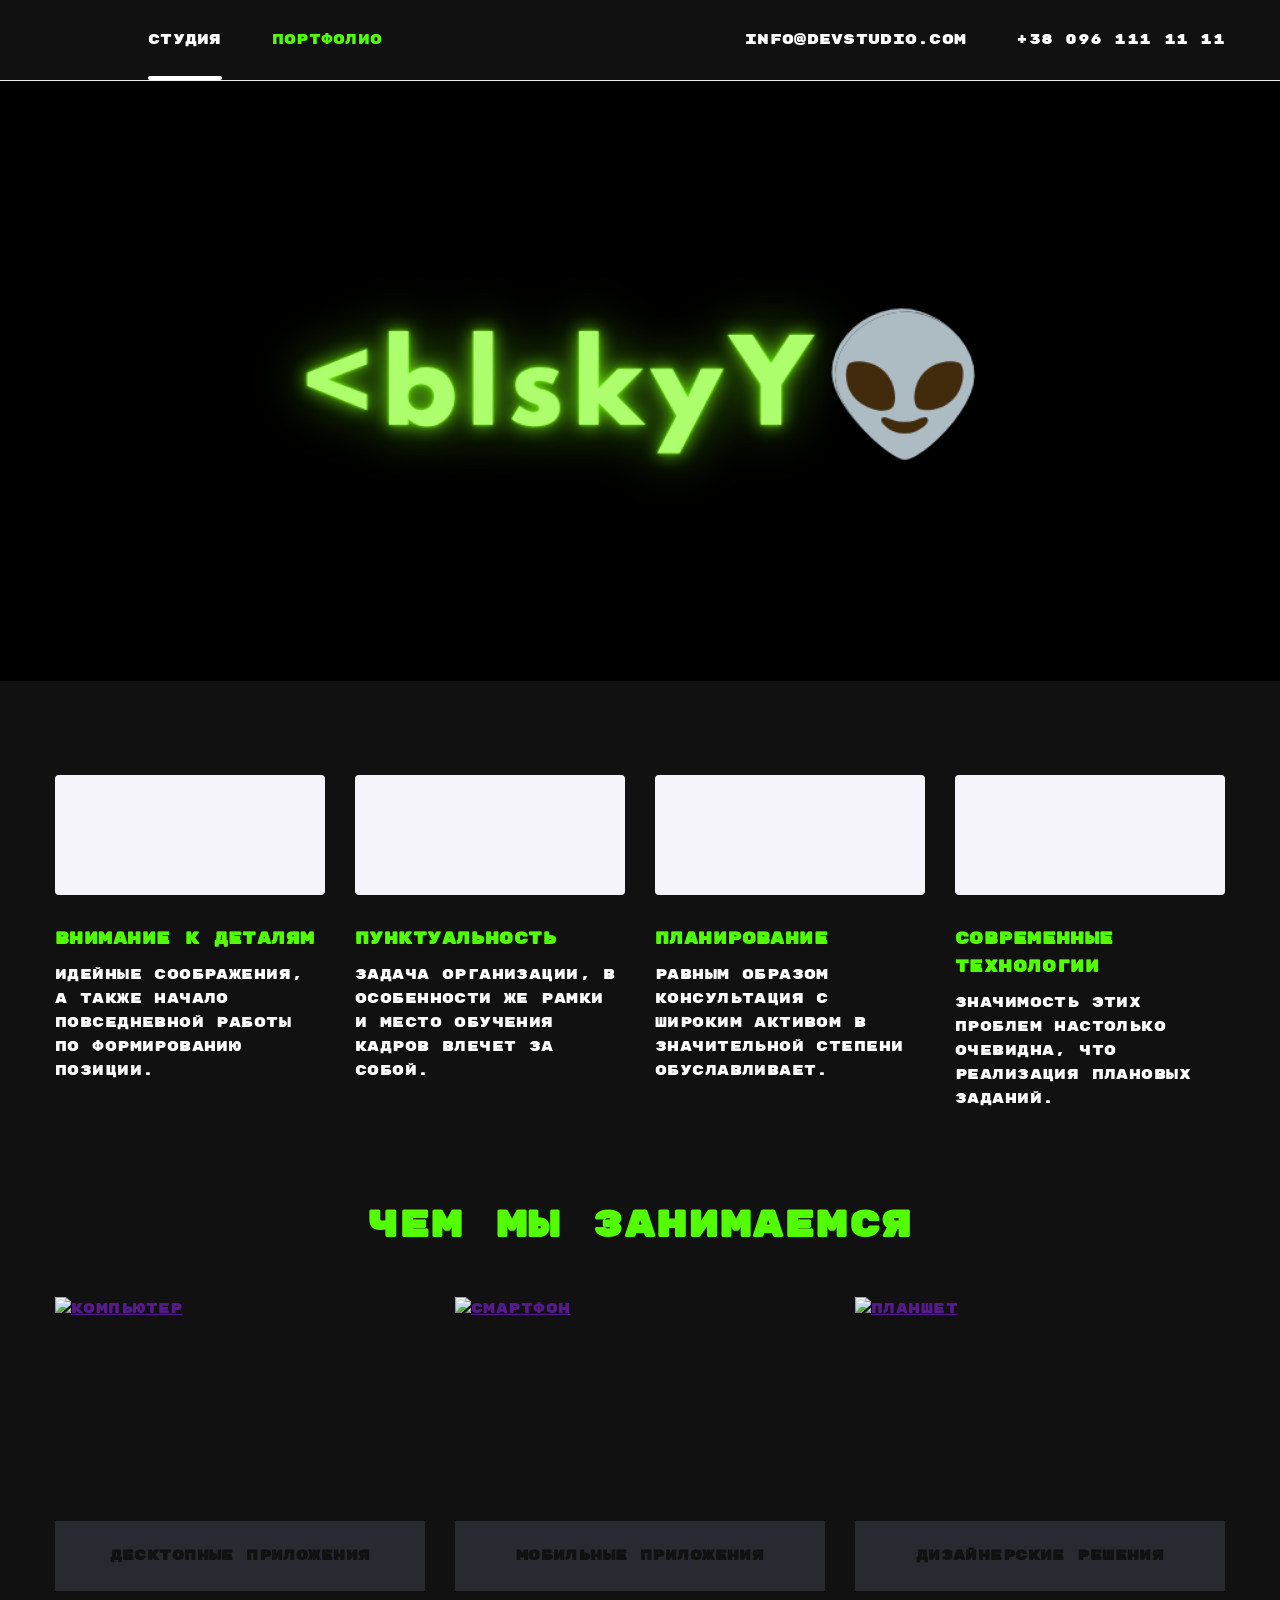
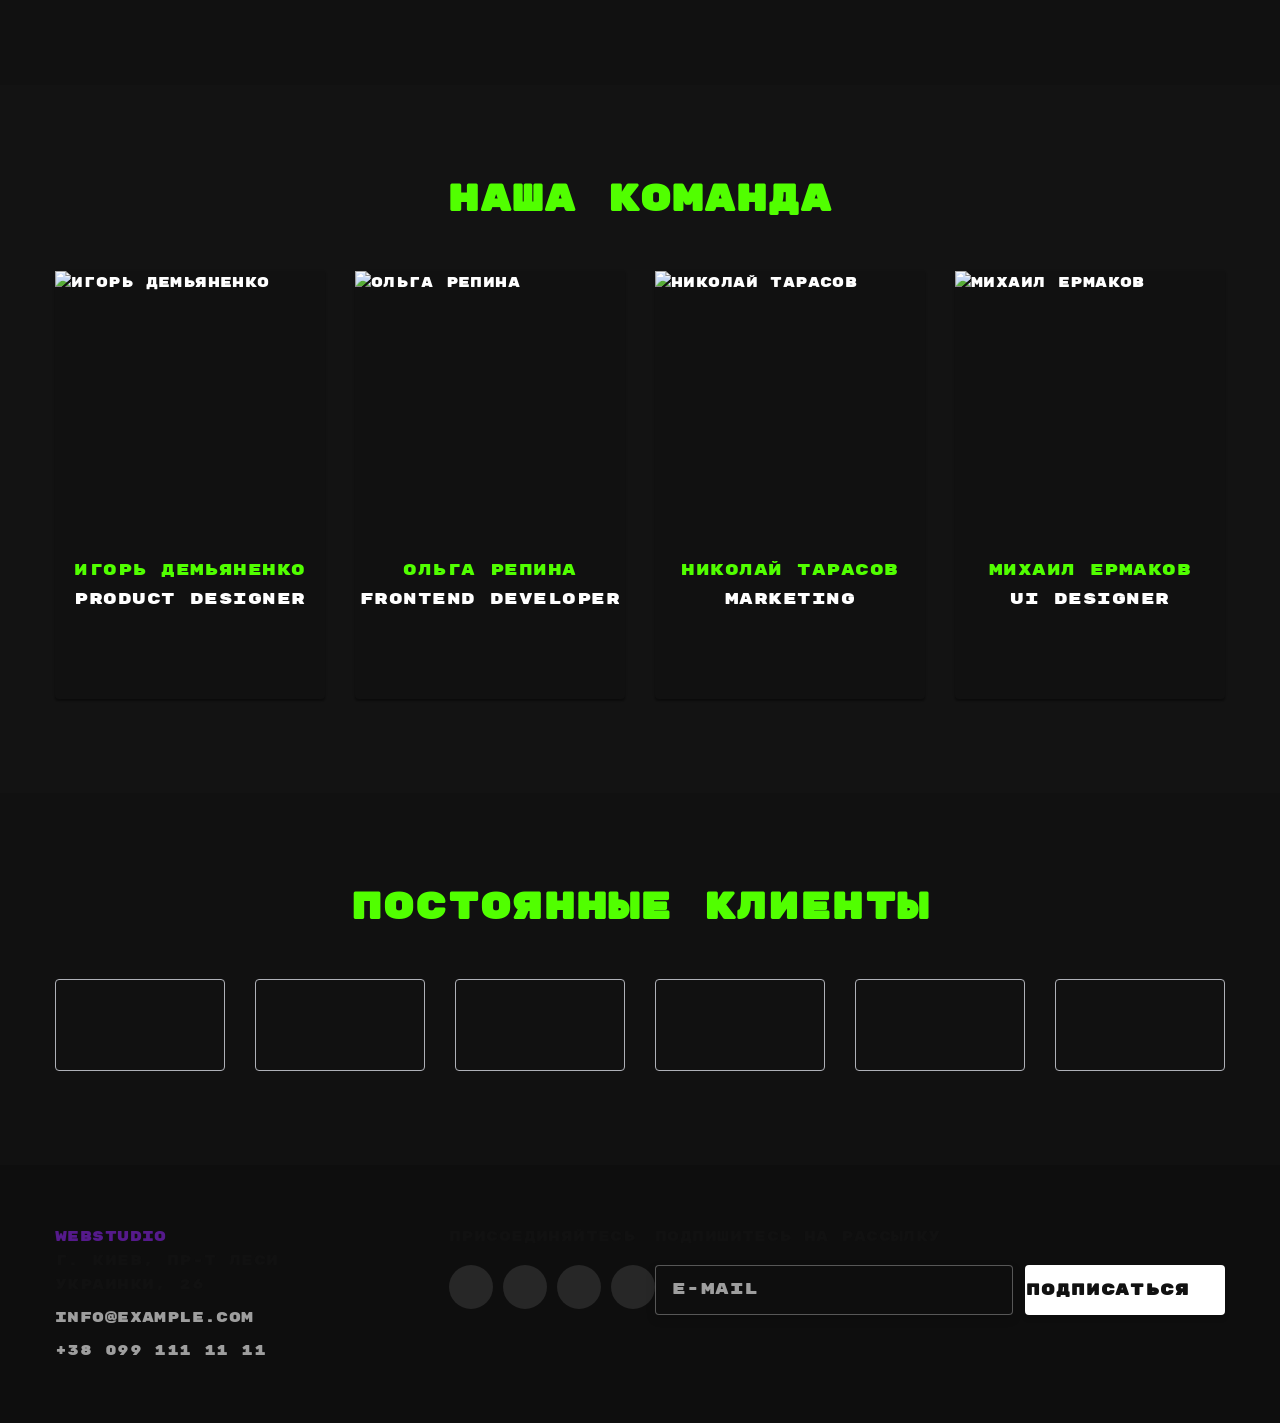
==== index.html @ 11273b56 "опдейт1" ====
<!DOCTYPE html>
<html lang="ru">
  <head>
    <meta charset="UTF-8" />
    <meta http-equiv="X-UA-Compatible" content="IE=edge" />
    <meta name="viewport" content="width=device-width, initial-scale=1.0" />
    <title>WebStudio</title>
    <link rel="preconnect" href="https://fonts.googleapis.com">
    <link rel="preconnect" href="https://fonts.gstatic.com" crossorigin>
    <link
      href="https://fonts.googleapis.com/css2?family=Raleway:ital,wght@0,100..900;1,100..900&family=Roboto:ital,wght@0,100..900;1,100..900&family=Rubik+Mono+One&display=swap"
      rel="stylesheet">
    <link
      rel="stylesheet"
      href="https://cdnjs.cloudflare.com/ajax/libs/modern-normalize/0.6.0/modern-normalize.min.css"
    />
    <link rel="stylesheet" href="./css/styles.css" />
  </head>

  <body>
    <!--Шапка сайту-->
    <header class="header">
      <div class="container topline">
        <nav class="nav-topline">
          <ul class="site-nav list">
            <li class="item">
              <a href="index.html" class="link current">Студия </a>
            </li>

            <li class="item">
              <a href="portfolio.html" class="link">Портфолио</a>
            </li>
          </ul>
        </nav>
        <ul class="contact list">
          <li class="item">
            <a
              class="link contact-link"
              href="mailto:info@devstudio.com"
              target="_blank"
              rel="noopener nofollow noreferrer"
              aria-label="електронная почта"
            >
              <svg class="icon post">
                <use href="./images/symbol-defs.svg#icon-email"></use>
              </svg>
              info@devstudio.com
            </a>
          </li>
          <li class="item">
            <a
              class="link contact-link"
              href="tel:+380961111111"
              target="_blank"
              rel="noopener nofollow noreferrer"
              aria-label="номер телефона"
            >
              <svg class="icon tell">
                <use href="./images/symbol-defs.svg#icon-phone"></use></svg
              >+38 096 111 11 11
            </a>
          </li>
        </ul>
      </div>
    </header>
    <!--Головна частина сайту-->
    <main>
      <!--Голова-->
      <div class="hero">
        <div class="container">
        </div>
      </div>

      <!--Особливості-->
      <section class="section impotent">
        <div class="container">
          <h2 class="section-title visually-hidden">Наши особенности</h2>
          <ul class="list skill">
            <li class="item">
              <div class="icon-impotent">
                <svg class="antenna" width="65.32" height="70">
                  <use href="./images/symbol-defs.svg#icon-antenna"></use>
                </svg>
              </div>
              <h3 class="title">Внимание к деталям</h3>
              <p class="text">
                Идейные соображения, а также начало повседневной работы по
                формированию позиции.
              </p>
            </li>
            <li class="item">
              <div class="icon-impotent">
                <svg class="clock" width="66.96" height="70">
                  <use href="./images/symbol-defs.svg#icon-clock"></use>
                </svg>
              </div>
              <h3 class="title">Пунктуальность</h3>
              <p class="text">
                Задача организации, в особенности же рамки и место обучения
                кадров влечет за собой.
              </p>
            </li>
            <li class="item">
              <div class="icon-impotent">
                <svg class="diagram" width="70" height="53.69">
                  <use href="./images/symbol-defs.svg#icon-diagram"></use>
                </svg>
              </div>
              <h3 class="title">Планирование</h3>
              <p class="text">
                Равным образом консультация с широким активом в значительной
                степени обуславливает.
              </p>
            </li>
            <li class="item">
              <div class="icon-impotent">
                <svg class="astronaut" width="70" height="70">
                  <use href="./images/symbol-defs.svg#icon-astronaut"></use>
                </svg>
              </div>
              <h3 class="title">Современные технологии</h3>
              <p class="text">
                Значимость этих проблем настолько очевидна, что реализация
                плановых заданий.
              </p>
            </li>
          </ul>
        </div>
      </section>
      <!--Чим ми займаємося-->
      <section class="section works">
        <div class="container">
          <h2 class="section-title">Чем мы занимаемся</h2>
          <ul class="list activity">
            <li class="item">
              <a href=""
                ><div class="work-thumb">
                  <img
                    class="card"
                    src="./images/img1.jpg"
                    alt="Компьютер"
                    width="370"
                    height="294"
                  />
                  <div class="work-card">
                    <p class="work-text">Десктопные приложения</p>
                  </div>
                </div></a
              >
            </li>
            <li class="item">
              <a href=""
                ><div class="work-thumb">
                  <img
                    class="card"
                    src="./images/img2.jpg"
                    alt="Смартфон"
                    width="370"
                    height="294"
                  />
                  <div class="work-card">
                    <p class="work-text">Мобильные приложения</p>
                  </div>
                </div></a
              >
            </li>
            <li class="item">
              <a href=""
                ><div class="work-thumb">
                  <img
                    class="card"
                    src="./images/img3.jpg"
                    alt="Планшет"
                    width="370"
                    height="294"
                  />
                  <div class="work-card">
                    <p class="work-text">Дизайнерские решения</p>
                  </div>
                </div></a
              >
            </li>
          </ul>
        </div>
      </section>
      <!--Наша команда-->
      <section class="section comand">
        <div class="container">
          <h2 class="section-title">Наша команда</h2>
          <ul class="list people">
            <li class="comand-item">
              <div class="link">
                <img
                  class="card"
                  src="./images/pd.jpg"
                  alt="Игорь Демьяненко"
                  width="270"
                  height="260"
                />
                <div class="people-title">
                  <h3 class="title">Игорь Демьяненко</h3>
                  <p lang="en" class="profession">Product Designer</p>
                  <ul class="list social-contact">
                    <li class="item-contact">
                      <a
                        href=""
                        class="link link-contact"
                        aria-label="Компания"
                      >
                        <svg class="icon-contact" width="20" height="20">
                          <use
                            href="./images/symbol-defs.svg#icon-instagram"
                          ></use>
                        </svg>
                      </a>
                    </li>
                    <li class="item-contact">
                      <a
                        href=""
                        class="link link-contact"
                        aria-label="Компания"
                      >
                        <svg class="icon-contact" width="20" height="16.25">
                          <use
                            href="./images/symbol-defs.svg#icon-twitter"
                          ></use>
                        </svg>
                      </a>
                    </li>
                    <li class="item-contact">
                      <a
                        href=""
                        class="link link-contact"
                        aria-label="Компания"
                      >
                        <svg class="icon-contact" width="10" height="20">
                          <use
                            href="./images/symbol-defs.svg#icon-facebook"
                          ></use>
                        </svg>
                      </a>
                    </li>
                    <li class="item-contact">
                      <a
                        href=""
                        class="link link-contact"
                        aria-label="Компания"
                      >
                        <svg class="icon-contact" width="20" height="20">
                          <use
                            href="./images/symbol-defs.svg#icon-linkedin"
                          ></use>
                        </svg>
                      </a>
                    </li>
                  </ul>
                </div>
              </div>
            </li>
            <li class="comand-item">
              <div class="link">
                <img
                  class="card"
                  src="./images/fd.jpg"
                  alt="Ольга Репина"
                  width="270"
                  height="260"
                />
                <div class="people-title">
                  <h3 class="title">Ольга Репина</h3>
                  <p lang="en" class="profession">Frontend Developer</p>
                  <ul class="list social-contact">
                    <li class="item-contact">
                      <a href="" class="link link-contact" aria-label="Компания"
                        ><svg class="icon-contact" width="20" height="20">
                          <use
                            href="./images/symbol-defs.svg#icon-instagram"
                          ></use></svg
                      ></a>
                    </li>
                    <li class="item-contact">
                      <a href="" class="link link-contact" aria-label="Компания"
                        ><svg class="icon-contact" width="20" height="16.25">
                          <use
                            href="./images/symbol-defs.svg#icon-twitter"
                          ></use></svg
                      ></a>
                    </li>
                    <li class="item-contact">
                      <a href="" class="link link-contact" aria-label="Компания"
                        ><svg class="icon-contact" width="10" height="20">
                          <use
                            href="./images/symbol-defs.svg#icon-facebook"
                          ></use></svg
                      ></a>
                    </li>
                    <li class="item-contact">
                      <a href="" class="link link-contact" aria-label="Компания"
                        ><svg class="icon-contact" width="20" height="20">
                          <use
                            href="./images/symbol-defs.svg#icon-linkedin"
                          ></use></svg
                      ></a>
                    </li>
                  </ul>
                </div>
              </div>
            </li>
            <li class="comand-item">
              <div class="link">
                <img
                  class="card"
                  src="./images/m.jpg"
                  alt="Николай Тарасов"
                  width="270"
                  height="260"
                />
                <div class="people-title">
                  <h3 class="title">Николай Тарасов</h3>

                  <p lang="en" class="profession">Marketing</p>
                  <ul class="list social-contact">
                    <li class="item-contact">
                      <a href="" class="link link-contact" aria-label="Компания"
                        ><svg class="icon-contact" width="20" height="20">
                          <use
                            href="./images/symbol-defs.svg#icon-instagram"
                          ></use></svg
                      ></a>
                    </li>
                    <li class="item-contact">
                      <a href="" class="link link-contact" aria-label="Компания"
                        ><svg class="icon-contact" width="20" height="16.25">
                          <use
                            href="./images/symbol-defs.svg#icon-twitter"
                          ></use></svg
                      ></a>
                    </li>
                    <li class="item-contact">
                      <a href="" class="link link-contact" aria-label="Компания"
                        ><svg class="icon-contact" width="10" height="20">
                          <use
                            href="./images/symbol-defs.svg#icon-facebook"
                          ></use></svg
                      ></a>
                    </li>
                    <li class="item-contact">
                      <a href="" class="link link-contact" aria-label="Компания"
                        ><svg class="icon-contact" width="20" height="20">
                          <use
                            href="./images/symbol-defs.svg#icon-linkedin"
                          ></use></svg
                      ></a>
                    </li>
                  </ul>
                </div>
              </div>
            </li>
            <li class="comand-item">
              <div class="link">
                <img
                  class="card"
                  src="./images/ud.jpg"
                  alt="Михаил Ермаков"
                  width="270"
                  height="260"
                />
                <div class="people-title">
                  <h3 class="title">Михаил Ермаков</h3>

                  <p lang="en" class="profession">UI Designer</p>
                  <ul class="list social-contact">
                    <li class="item-contact">
                      <a href="" class="link link-contact" aria-label="Компания"
                        ><svg class="icon-contact" width="20" height="20">
                          <use
                            href="./images/symbol-defs.svg#icon-instagram"
                          ></use></svg
                      ></a>
                    </li>
                    <li class="item-contact">
                      <a href="" class="link link-contact" aria-label="Компания"
                        ><svg class="icon-contact" width="20" height="16.25">
                          <use
                            href="./images/symbol-defs.svg#icon-twitter"
                          ></use></svg
                      ></a>
                    </li>
                    <li class="item-contact">
                      <a href="" class="link link-contact" aria-label="Компания"
                        ><svg class="icon-contact" width="10" height="20">
                          <use
                            href="./images/symbol-defs.svg#icon-facebook"
                          ></use></svg
                      ></a>
                    </li>
                    <li class="item-contact">
                      <a href="" class="link link-contact" aria-label="Компания"
                        ><svg class="icon-contact" width="20" height="20">
                          <use
                            href="./images/symbol-defs.svg#icon-linkedin"
                          ></use></svg
                      ></a>
                    </li>
                  </ul>
                </div>
              </div>
            </li>
          </ul>
        </div>
      </section>
      <section class="section clients">
        <div class="container">
          <h2 class="section-title">Постоянные клиенты</h2>
          <ul class="list client">
            <li class="item-client">
              <a href="" class="link link-client" aria-label="Компания">
                <svg class="client-icon" width="41" height="46.7">
                  <use href="./images/symbol-defs.svg#icon-groupya"></use>
                </svg>
              </a>
            </li>
            <li class="item-client">
              <a href="" class="link link-client" aria-label="Компания">
                <svg class="client-icon" width="40" height="52">
                  <use href="./images/symbol-defs.svg#icon-groupbook"></use>
                </svg>
              </a>
            </li>
            <li class="item-client">
              <a href="" class="link link-client" aria-label="Компания">
                <svg class="client-icon" width="43.46" height="41.18">
                  <use href="./images/symbol-defs.svg#icon-grouplist"></use>
                </svg>
              </a>
            </li>
            <li class="item-client">
              <a href="" class="link link-client" aria-label="Компания">
                <svg class="client-icon" width="84.44" height="40.62">
                  <use href="./images/symbol-defs.svg#icon-groupforester"></use>
                </svg>
              </a>
            </li>
            <li class="item-client">
              <a href="" class="link link-client" aria-label="Компания">
                <svg class="client-icon" width="62.54" height="45.43">
                  <use href="./images/symbol-defs.svg#icon-groupbrand"></use>
                </svg>
              </a>
            </li>
            <li class="item-client">
              <a href="" class="link link-client" aria-label="Компания">
                <svg class="client-icon" width="93.79" height="43.93">
                  <use href="./images/symbol-defs.svg#icon-groupbox"></use>
                </svg>
              </a>
            </li>
          </ul>
        </div>
      </section>
    </main>
    <!--Футер-->
    <footer class="footer">
      <div class="container bottom">
        <!--Символ-->
        <div class="bottom-box">
          <a href="" class="logo white link" lang="en"
            ><span class="logo-accent">Web</span>Studio</a
          >
          <address>
            <ul class="list adress">
              <li class="item">
                <a
                  class="link post"
                  href=""
                  target="_blank"
                  rel="noopener nofollow noreferrer"
                >
                  г. Киев, пр-т Леси Украинки, 26
                </a>
              </li>
              <li class="item">
                <a
                  class="link"
                  href="mailto:info@example.com"
                  lang="en"
                  target="_blank"
                  rel="noopener nofollow noreferrer"
                  >info@example.com</a
                >
              </li>
              <li class="item">
                <a
                  class="link"
                  href="tel:+380991111111"
                  target="_blank"
                  rel="noopener nofollow noreferrer"
                  >+38 099 111 11 11</a
                >
              </li>
            </ul>
          </address>
        </div>
        <div class="contact-box">
          <p class="text-footer">ПРИСОЕДИНЯЙТЕСЬ</p>
          <ul class="list social-contact">
            <li class="item-contact">
              <a
                href=""
                class="link link-contact footer-contact"
                aria-label="Компания"
                ><svg class="icon-contact" width="20" height="20">
                  <use
                    href="./images/symbol-defs.svg#icon-instagram"
                  ></use></svg
              ></a>
            </li>
            <li class="item-contact">
              <a
                href=""
                class="link link-contact footer-contact"
                aria-label="Компания"
                ><svg class="icon-contact" width="20" height="16.25">
                  <use href="./images/symbol-defs.svg#icon-twitter"></use></svg
              ></a>
            </li>
            <li class="item-contact">
              <a
                href=""
                class="link link-contact footer-contact"
                aria-label="Компания"
                ><svg class="icon-contact" width="10" height="20">
                  <use href="./images/symbol-defs.svg#icon-facebook"></use></svg
              ></a>
            </li>
            <li class="item-contact">
              <a
                href=""
                class="link link-contact footer-contact"
                aria-label="Компания"
                ><svg class="icon-contact" width="20" height="20">
                  <use href="./images/symbol-defs.svg#icon-linkedin"></use></svg
              ></a>
            </li>
          </ul>
        </div>
        <div class="mail-box">
          <p class="text-footer">Подпишитесь на рассылку</p>
          <ul class="footer-form">
            <li class="footer-list">
              <input
                type="email"
                name="mail-footer"
                class="mail-footer"
                placeholder="E-mail"
              />
            </li>
            <li class="footer-list">
              <button class="footer-button" type="submit">
                <span>Подписаться</span>
                <svg class="icon-footer" width="24" height="24">
                  <use href="./images/symbol-defs.svg#icon-fly"></use>
                </svg>
              </button>
            </li>
          </ul>
        </div>
      </div>
    </footer>
    <div class="backdrop is-hidden" data-modal>
      <div class="modal">
        <button class="close-button" data-modal-close>
          <svg class="close-icon" width="11" height="11">
            <use href="./images/symbol-defs.svg#icon-close"></use>
          </svg>
        </button>
        <form autocomplete="off">
          <p class="form-title">Оставьте свои данные, мы вам перезвоним</p>
          <label class="form-field input"
            ><span>Имя</span>
            <input type="text" name="name" placeholder=" " />
            <svg class="icon-form" width="18" height="18">
              <use href="./images/symbol-form.svg#icon-person-black"></use>
            </svg>
          </label>

          <label class="form-field input"
            ><span>Телефон</span>
            <input type="tel" name="tel" placeholder=" " />
            <svg class="icon-form" width="18" height="18">
              <use href="./images/symbol-form.svg#icon-phone-black"></use>
            </svg>
          </label>

          <label class="form-field input"
            ><span>Почта</span>
            <input type="email" name="mail" placeholder=" " />
            <svg class="icon-form" width="18" height="18">
              <use href="./images/symbol-form.svg#icon-email-black"></use>
            </svg>
          </label>

          <label class="form-field textarea"
            ><span>Коментарий</span>
            <textarea
              class="comment"
              name="comment"
              rows="6"
              placeholder="Введите текст"
            ></textarea>
          </label>

          <label class="checkbox-field">
            <input type="checkbox" name="policy" class="checkbox" />
            <span class="icon-checkbox"></span>
            <span
              >Соглашаюсь с рассылкой и принимаю
              <a href="" class="link-checkbox">Условия договора</a></span
            ></label
          >

          <button class="send-button" type="submit">Отправить</button>
        </form>
      </div>
    </div>
    <script src="./js/modal.js"></script>
  </body>
</html>
---- css/styles.css ----
/* цвета */

/* цвет основного текста #757575 */
/* вторичный цвет текста  #212121 */
/* белый текст и фон #FFFFFF  */
/* акцент #2196F3 */
/* цвет фона шапки и футера #2F303A */
/*цвет фона секции наша команда и фона радиокнопок #F5F4FA */
/* цвет ховера кнопки заказать услугу #188CE8 */
/* цвет бордера topline #ECECEC */
/* цвет бордера картки порфолио #EEEEEE */
/* цвет кнопки секции клиент #AFB1B8*/

/*переменные*/

:root {
  --primary-text-color: #ffffff;
  --title-text-color: #51ff00;
  --accent-color: #ffffff;
  --primary-white-color: #111111;
  --secondary-white-color: #51ff00;
  --head-footer-bgcolor: #0e0e0e;
  --secondary-bgcolor: #131313;
  --secondary-accent-color: #000000;
  --topline-color: #ececec;
  --boder-portfolio-color: #eeeeee;
  --client-color: #afb1b8;
  --function-animation: cubic-bezier(0.4, 0, 0.2, 1);
}

/* общие */

body {
  font-family: "Rubik Mono One", sans-serif;
  font-size: 14px;
  line-height: 1.71;
  text-decoration: none;
  letter-spacing: 0.03em;

  user-select: none;

  background-color: var(--primary-white-color);
  color: var(--primary-text-color);
}

.link {
  text-decoration-line: none;
}

.list {
  list-style: none;
  margin: 0;
  padding: 0;
}

.card {
  display: block;
  max-width: 100%;
  height: auto;
}

.section.impotent {
  padding-bottom: 94px;
  padding-top: 94px;
}
.section.works {
  padding-bottom: 94px;
}

.section.comand {
  padding-top: 94px;
  padding-bottom: 94px;
}

.section.portfolio {
  padding-top: 94px;
  padding-bottom: 94px;
}

.section.clients {
  padding-top: 94px;
  padding-bottom: 94px;
}

.hero {
  text-align: center;

  max-width: 1600px;
  height: 600px;
  padding-top: 200px;
  padding-bottom: 200px;
  margin-left: auto;
  margin-right: auto;

  background-image:
    url("../images/imgbg.png");
  background-color: #c4c4c4;

  background-repeat: no-repeat;
  background-position: center;
  background-size: cover;
}

.hero-title {
  width: 696px;
  color: var(--secondary-white-color);

  font-weight: 900;
  font-size: 44px;
  line-height: 1.5;
  letter-spacing: 0.06em;

  text-transform: uppercase;

  margin: 0 auto 30px;
}

.section-title {
  color: var(--title-text-color);

  font-weight: 700;
  font-size: 36px;
  line-height: 1.17;
  text-align: center;
  letter-spacing: 0.03em;

  margin-top: 0;
  margin-bottom: 50px;
}

.title {
  color: var(--title-text-color);

  margin-top: 0;
  margin-bottom: 10px;
}
.portfolio-workes .title {
  margin-bottom: 4px;
}

.text {
  margin-top: 0;
  margin-bottom: 0;
}

.comand {
  background-color: var(--secondary-bgcolor);
}

/* скрытие текста*/

.visually-hidden {
  position: absolute;
  white-space: nowrap;
  width: 1px;
  height: 1px;
  overflow: hidden;
  border: 0;
  padding: 0;
  clip: rect(0 0 0 0);
  clip-path: inset(50%);
  margin: -1px;
}

/* контейнер */

.container {
  margin-left: auto;
  margin-right: auto;
  width: 1200px;
  padding-left: 15px;
  padding-right: 15px;
}

/* Хедер */

.header {
  border-bottom: 1px solid var(--topline-color);
}

.container.topline {
  display: flex;
  align-items: center;
}

.site-nav {
  display: flex;
  align-items: center;
  margin-left: 93px;
}

.site-nav .item:not(:first-child) {
  margin-left: 50px;
}

.nav-topline {
  display: flex;
  align-items: center;
}

.site-nav .link {
  display: block;
  padding-top: 32px;
  padding-bottom: 32px;

  color: var(--title-text-color);

  font-weight: 500;
  font-size: 14px;
  line-height: 1.17;
  text-align: left;
  letter-spacing: 0.02em;

  transition: color 250ms var(--function-animation);
}

.site-nav .link:hover,
.site-nav .link:focus {
  color: var(--accent-color);
}

.site-nav .link.current {
  position: relative;

  color: var(--accent-color);
}

/* линия через activ */

.link.current::after {
  content: "";
  display: inline-blok;
  position: absolute;
  bottom: 0;
  left: 0;

  width: 100%;
  height: 4px;
  background-color: var(--accent-color);
  border-radius: 2px;
}

.contact {
  display: flex;
  margin-left: auto;
  align-items: center;
}

.contact .item + .item {
  margin-left: 30px;
}

.contact-link .icon {
  display: inline-block;
  margin-right: 10px;
  fill: currentColor;
}

.icon.post {
  width: 16px;
  height: 12px;
}

.icon.tell {
  width: 10px;
  height: 16px;
}

.contact.list .link {
  display: flex;
  align-items: center;
  padding-top: 32px;
  padding-bottom: 32px;

  color: var(--primary-text-color);

  font-weight: 500;
  font-size: 14px;
  line-height: 1.17;
  letter-spacing: 0.02em;

  transition: color 250ms var(--function-animation);
}

.contact .link:hover,
.contact .link:focus {
  color: var(--accent-color);
}

/* кнопка */

.button {
  color: var(--primary-white-color);
  background-color: var(--accent-color);

  cursor: pointer;
  font-family: "Roboto", sans-serif;
  font-weight: 700;
  font-size: 16px;
  line-height: 1.9;
  text-align: center;
  letter-spacing: 0.06em;

  display: inline-block;
  min-width: 200px;
  padding: 10px 32px;
  box-shadow: 0px 4px 4px rgba(0, 0, 0, 0.15);
  border-radius: 4px;
  border: 0;

  transition: background-color 250ms var(--function-animation);
}

.button:hover,
.button:focus {
  background-color: var(--secondary-accent-color);
}

/* модальное окно */

.backdrop {
  position: fixed;
  top: 0;
  left: 0;
  width: 100%;
  height: 100%;
  background-color: rgba(0, 0, 0, 0.2);

  opacity: 1;

  transition: opacity 250ms var(--function-animation);
}

.backdrop.is-hidden {
  opacity: 0;
  pointer-events: none;
}

.backdrop.is-hidden .modal {
  transform: translate(-50%, -50%) scale(0.7);
  opacity: 0;
}

.modal {
  position: absolute;
  top: 50%;
  left: 50%;
  transform: translate(-50%, -50%);

  width: 528px;
  height: 581px;
  padding: 40px 39px 40px 41px;

  background: var(--primary-white-color);
  box-shadow: 0px 1px 3px rgba(0, 0, 0, 0.12), 0px 1px 1px rgba(0, 0, 0, 0.14),
    0px 2px 1px rgba(0, 0, 0, 0.2);
  border-radius: 4px;

  transform: translate(-50%, -50%) scale(1);
  opacity: 1;

  transition: transform 250ms var(--function-animation),
    opacity 250ms var(--function-animation);
}

/* кнопка закрытия */

.close-button {
  position: absolute;

  top: 8px;
  right: 8px;
  width: 30px;
  height: 30px;

  margin: 0;
  padding: 0;

  cursor: pointer;
  color: rgba(0, 0, 0, 1);
  background: var(--primary-white-color);
  border: 1px solid rgba(0, 0, 0, 0.1);
  border-radius: 50px;

  transition: color 250ms var(--function-animation),
    border 250ms var(--function-animation);
}

.close-button:hover,
.close-button:focus {
  border: 1px solid var(--secondary-accent-color);
  color: var(--accent-color);
}

.close-icon {
  position: absolute;
  top: 50%;
  left: 50%;
  transform: translate(-50%, -50%);

  fill: currentColor;
}

/* Форма */

.form-title {
  font-weight: 700;
  font-size: 20px;
  line-height: 1.15;
  text-align: center;
  letter-spacing: 0.03em;

  color: var(--title-text-color);

  margin: 0 0 12px;
}

.form-field {
  display: flex;
  flex-direction: column;
}

.form-field.input {
  position: relative;

  margin-bottom: 10px;
}

.form-field.textarea {
  margin-bottom: 20px;
}

.form-field span {
  margin-bottom: 4px;

  font-size: 12px;
  line-height: 1.17;
  letter-spacing: 0.01em;
}

.form-field input,
.comment {
  border: 1px solid rgba(33, 33, 33, 0.2);
  border-radius: 4px;

  transition: border-color 250ms linear;
}

.form-field input {
  margin: 0;
  padding: 11px 42px;
}

.icon-form {
  position: absolute;
  left: 12px;
  bottom: 11px;

  display: inline-block;

  transition: fill 250ms linear;
}

.form-field:hover,
.form-field:focus {
  fill: var(--accent-color);

  cursor: pointer;
}

.form-field:hover input,
.form-field:focus input,
.form-field:hover textarea,
.form-field:focus textarea {
  border-color: var(--accent-color);

  cursor: pointer;
}

.form-field:focus-within > input,
.form-field:focus-within > textarea {
  outline: none;
  border-color: var(--accent-color);
}

.form-field:focus-within > .icon-form {
  fill: var(--accent-color);
}

.comment {
  width: 448px;
  height: 120px;

  margin: 0;
  padding: 12px 16px;
}

.comment::placeholder {
  color: rgba(117, 117, 117, 0.5);
}

textarea {
  resize: none;
}

.checkbox-field {
  display: flex;
  align-items: center;
  cursor: pointer;
}

.checkbox {
  position: absolute;
  width: 1px;
  height: 1px;
  margin: -1px;
  border: 0;
  padding: 0;
  clip: rect(0 0 0 0);
  overflow: hidden;
}

.link-checkbox {
  color: var(--accent-color);
}

.icon-checkbox {
  display: inline-block;
  width: 16px;
  height: 15px;
  margin-right: 8.38px;

  border: 2px solid #2a2a2a;
  border-radius: 2px;

  transition: background-color 250ms var(--function-animation),
    background-image 250ms var(--function-animation);
}

.checkbox:checked + .icon-checkbox {
  border-color: transparent;
  background-color: var(--accent-color);
  background-image: url("../images/full-check.svg");
  background-size: contain;
  background-origin: border-box;
}

.send-button {
  font-weight: 700;
  font-size: 16px;
  line-height: 1.89;
  letter-spacing: 0.06em;

  display: flex;
  align-items: center;
  justify-content: center;

  display: block;
  min-width: 200px;
  height: 50px;

  margin-top: 30px;
  margin-left: auto;
  margin-right: auto;
  padding: 0;

  color: var(--primary-white-color);
  background-color: var(--accent-color);
  box-shadow: 0px 4px 4px rgba(0, 0, 0, 0.15);
  border-radius: 4px;
  border: 0;

  cursor: pointer;

  transition: background-color 250ms var(--function-animation);
}

.send-button:hover,
.send-button:focus {
  background-color: var(--secondary-accent-color);
}

/* наши особенности */

.icon-impotent {
  display: flex;
  align-items: center;
  justify-content: center;

  background-color: #f5f4fa;
  border-radius: 4px;
  margin-bottom: 30px;
  height: 120px;
}

.list.skill > .title {
  font-weight: 700;
  font-size: 14px;
  line-height: 1.17;
  text-align: left;
  letter-spacing: 0.03em;
}

.list.skill {
  display: flex;
}

.list.skill .item:not(:last-child) {
  margin-right: 30px;
}
.list.skill .item {
  width: 270px;
}

/*чем мы занимаемся */

.list.skill .title {
  text-transform: uppercase;
}

.list.activity {
  display: flex;
}

.list.activity .item:not(:last-child) {
  margin-right: 30px;
}

.work-thumb {
  position: relative;
}

.work-card {
  position: absolute;
  bottom: 0;
  left: 0;

  display: flex;
  align-items: center;
  justify-content: center;

  font-weight: 700;
  font-size: 14px;
  line-height: 1.14;
  letter-spacing: 0.03em;
  text-transform: uppercase;

  width: 370px;
  height: 70px;
  color: var(--primary-white-color);
  background: rgba(47, 48, 58, 0.8);
}

.work-text {
  margin: 0;
}

/* наша команда */

.people {
  display: flex;
}

.people-title {
  padding-top: 30px;
  padding-bottom: 30px;
}

.people .comand-item:not(:last-child) {
  margin-right: 30px;
}

.people .title {
  font-weight: 500;
  font-size: 16px;
  line-height: 1.17;
  text-align: center;
  letter-spacing: 0.03em;
}
.profession {
  color: var(--primary-text-color);

  font-size: 16px;
  line-height: 1.17;
  text-align: center;
  letter-spacing: 0.03em;

  margin: 0px 0px 16px;
}

.comand-item {
  width: 270px;

  background: var(--primary-white-color);

  box-shadow: 0px 1px 3px rgba(0, 0, 0, 0.12), 0px 1px 1px rgba(0, 0, 0, 0.14),
    0px 2px 1px rgba(0, 0, 0, 0.2);
  border-radius: 0px 0px 4px 4px;
}

.social-contact {
  display: flex;
  justify-content: center;
}

.social-contact .item-contact:not(:last-child) {
  margin-right: 10px;
}

.link-contact {
  display: flex;
  align-items: center;
  justify-content: center;

  border-radius: 50%;
  width: 44px;
  height: 44px;
  color: var(--client-color);

  transition: color 250ms var(--function-animation),
    background-color 250ms var(--function-animation);
}

.link-contact:hover,
.link-contact:focus {
  color: var(--primary-white-color);
  background-color: var(--accent-color);
}
.icon-contact {
  fill: currentColor;
}

/* Постоянные клиенты */

.client {
  display: flex;
}

.client .item-client:not(:last-child) {
  margin-right: 30px;
  padding-bottom: 0;
}

.link-client {
  display: flex;
  align-items: center;
  justify-content: center;

  border: 1px solid var(--client-color);
  border-radius: 4px;
  width: 170px;
  height: 92px;
  color: var(--client-color);

  transition: color 250ms var(--function-animation),
    border-color 250ms var(--function-animation);
}

.link-client:hover,
.link-client:focus {
  border-color: var(--accent-color);
  color: var(--accent-color);
}
.client-icon {
  fill: currentColor;
}

/* портфолио */

.title-work {
  padding: 20px 24px;

  border-bottom: 1px solid var(--boder-portfolio-color);
  border-left: 1px solid var(--boder-portfolio-color);
  border-right: 1px solid var(--boder-portfolio-color);

  background-color: var(--primary-white-color);
}
.portfolio-item {
  width: 370px;
  height: 404px;
}

.filters.list {
  display: flex;
  justify-content: center;

  margin-bottom: 50px;
}

.filters.list > .item:nth-child(n + 2) {
  margin-left: 8px;
}

.filter {
  font-family: "Roboto", sans-serif;
  cursor: pointer;

  font-weight: 500;
  font-size: 16px;
  line-height: 1.63;
  text-align: center;
  letter-spacing: 0.03;

  color: var(--title-text-color);
  background-color: var(--secondary-bgcolor);

  display: inline-block;
  padding: 6px 22px;
  border-radius: 4px;
  border: 0;

  transition: color 250ms var(--function-animation),
    background-color 250ms var(--function-animation),
    box-shadow 250ms var(--function-animation);
}

.filter:hover,
.filter:focus {
  color: var(--primary-white-color);
  background-color: var(--accent-color);

  box-shadow: 0px 3px 1px rgba(0, 0, 0, 0.1), 0px 1px 2px rgba(0, 0, 0, 0.08),
    0px 2px 2px rgba(0, 0, 0, 0.12);
}

.portfolio-workes .title {
  font-weight: 700;
  font-size: 18px;
  line-height: 2;
  text-align: left;
  letter-spacing: 0.06em;
}

.portfolio-workes {
  list-style: none;

  display: flex;
  flex-wrap: wrap;
}

.portfolio-item:nth-child(3n) {
  margin-right: 0;
}

.portfolio-item:nth-last-child(-n + 3) {
  margin-bottom: 0;
}

.portfolio-item {
  width: calc((100% - 60px) / 3);
  margin-right: 30px;
  margin-bottom: 30px;
}

.portfolio-item .exampl {
  color: var(--primary-text-color);

  font-size: 16px;
  line-height: 1.9;
  text-align: left;
  letter-spacing: 0.03em;

  margin: 0;
}

.thumb-portfolio {
  position: relative;
  overflow: hidden;
}

.overlay-portfolio {
  position: absolute;
  top: 0;
  left: 0;
  width: 100%;
  height: 100%;
  background-color: rgba(33, 150, 243, 0.9);

  transform: translateY(100%);
  opacity: 0;
  transition: transform 250ms var(--function-animation),
    opacity 250ms var(--function-animation);
}

.portfolio-text {
  position: absolute;
  top: 50%;
  left: 50%;
  transform: translate(-50%, -50%);

  width: 322px;
  height: 168px;
  font-size: 18px;
  line-height: 1.56;
  letter-spacing: 0.03em;

  margin: 0;
  padding: 0;

  color: var(--primary-white-color);
}

.link.portfolio-link:hover .overlay-portfolio {
  transform: translateY(0);
  opacity: 1;
}

.link.portfolio-link {
  display: block;

  transition: box-shadow 250ms var(--function-animation);
}

.link.portfolio-link:hover,
.link.portfolio-link:focus {
  box-shadow: 0px 1px 1px rgba(0, 0, 0, 0.12), 0px 4px 4px rgba(0, 0, 0, 0.06),
    1px 4px 6px rgba(0, 0, 0, 0.16);
}

/*футер*/

.footer {
  background-color: var(--head-footer-bgcolor);
  padding-top: 60px;
  padding-bottom: 60px;
}

.adress .item:not(:last-child) {
  margin-bottom: 9px;
}

.adress .link.post {
  color: var(--primary-white-color);

  font-size: 14px;
  line-height: 1.7;
  text-align: left;
  letter-spacing: 0.03em;

  transition: color 250ms var(--function-animation);
}

.adress .link {
  color: rgba(255, 255, 255, 0.6);
  font-style: normal;

  transition: color 250ms var(--function-animation);
}

.adress .link:hover,
.adress .link:focus,
.adress .link.post:hover,
.address .link.post:focus {
  color: var(--accent-color);
}

.text-footer {
  text-transform: uppercase;
  color: var(--primary-white-color);

  font-style: 700;
  font-size: 14px;
  line-height: 1.14;
  letter-spacing: 0.03em;
  margin: 0 0 20px;
}

.link-contact.footer-contact {
  color: var(--primary-white-color);
  background-color: rgba(255, 255, 255, 0.1);

  transition: background-color 250ms var(--function-animation);
}

.link-contact.footer-contact:hover,
.link-contact.footer-contact:focus {
  background-color: var(--accent-color);
}

.contact-box {
  width: 206px;
  height: 80px;
}

.container.bottom {
  display: flex;
  align-items: baseline;
}

.container.bottom .bottom-box {
  margin-right: 70px;
}

.container.bottom .mail-box {
  margin-left: auto;
  margin-right: 0;
}

.footer-button {
  display: flex;
  align-items: center;
  justify-content: center;

  font-weight: 700;
  font-size: 16px;
  line-height: 1.89;
  letter-spacing: 0.06em;

  min-width: 200px;
  height: 50px;

  padding: 0;
  margin: 0;

  color: var(--primary-white-color);
  background-color: var(--accent-color);
  box-shadow: 0px 4px 4px rgba(0, 0, 0, 0.15);
  border-radius: 4px;
  border: 0;

  cursor: pointer;

  transition: background-color 250ms var(--function-animation);
}

.footer-button:hover,
.footer-button:focus {
  background-color: var(--secondary-accent-color);
}

.icon-footer {
  fill: currentColor;

  margin-left: 10px;
}

.footer-form {
  display: flex;

  margin: 0;
  padding: 0;
}

.footer-list {
  list-style: none;
}

.footer-list:not(:last-child) {
  margin-right: 12px;
}

.mail-footer {
  width: 358px;
  height: 50px;

  border: 1px solid rgba(255, 255, 255, 0.3);
  filter: drop-shadow(0px 4px 4px rgba(0, 0, 0, 0.15));
  border-radius: 4px;

  background-color: var(--head-footer-bgcolor);
  color: var(--primary-white-color);

  outline: none;

  padding-left: 16px;

  cursor: pointer;
}

.mail-footer::placeholder {
  font-size: 16px;
  line-height: 1.25;

  letter-spacing: 0.03em;

  color: rgba(255, 255, 255, 0.6);
}
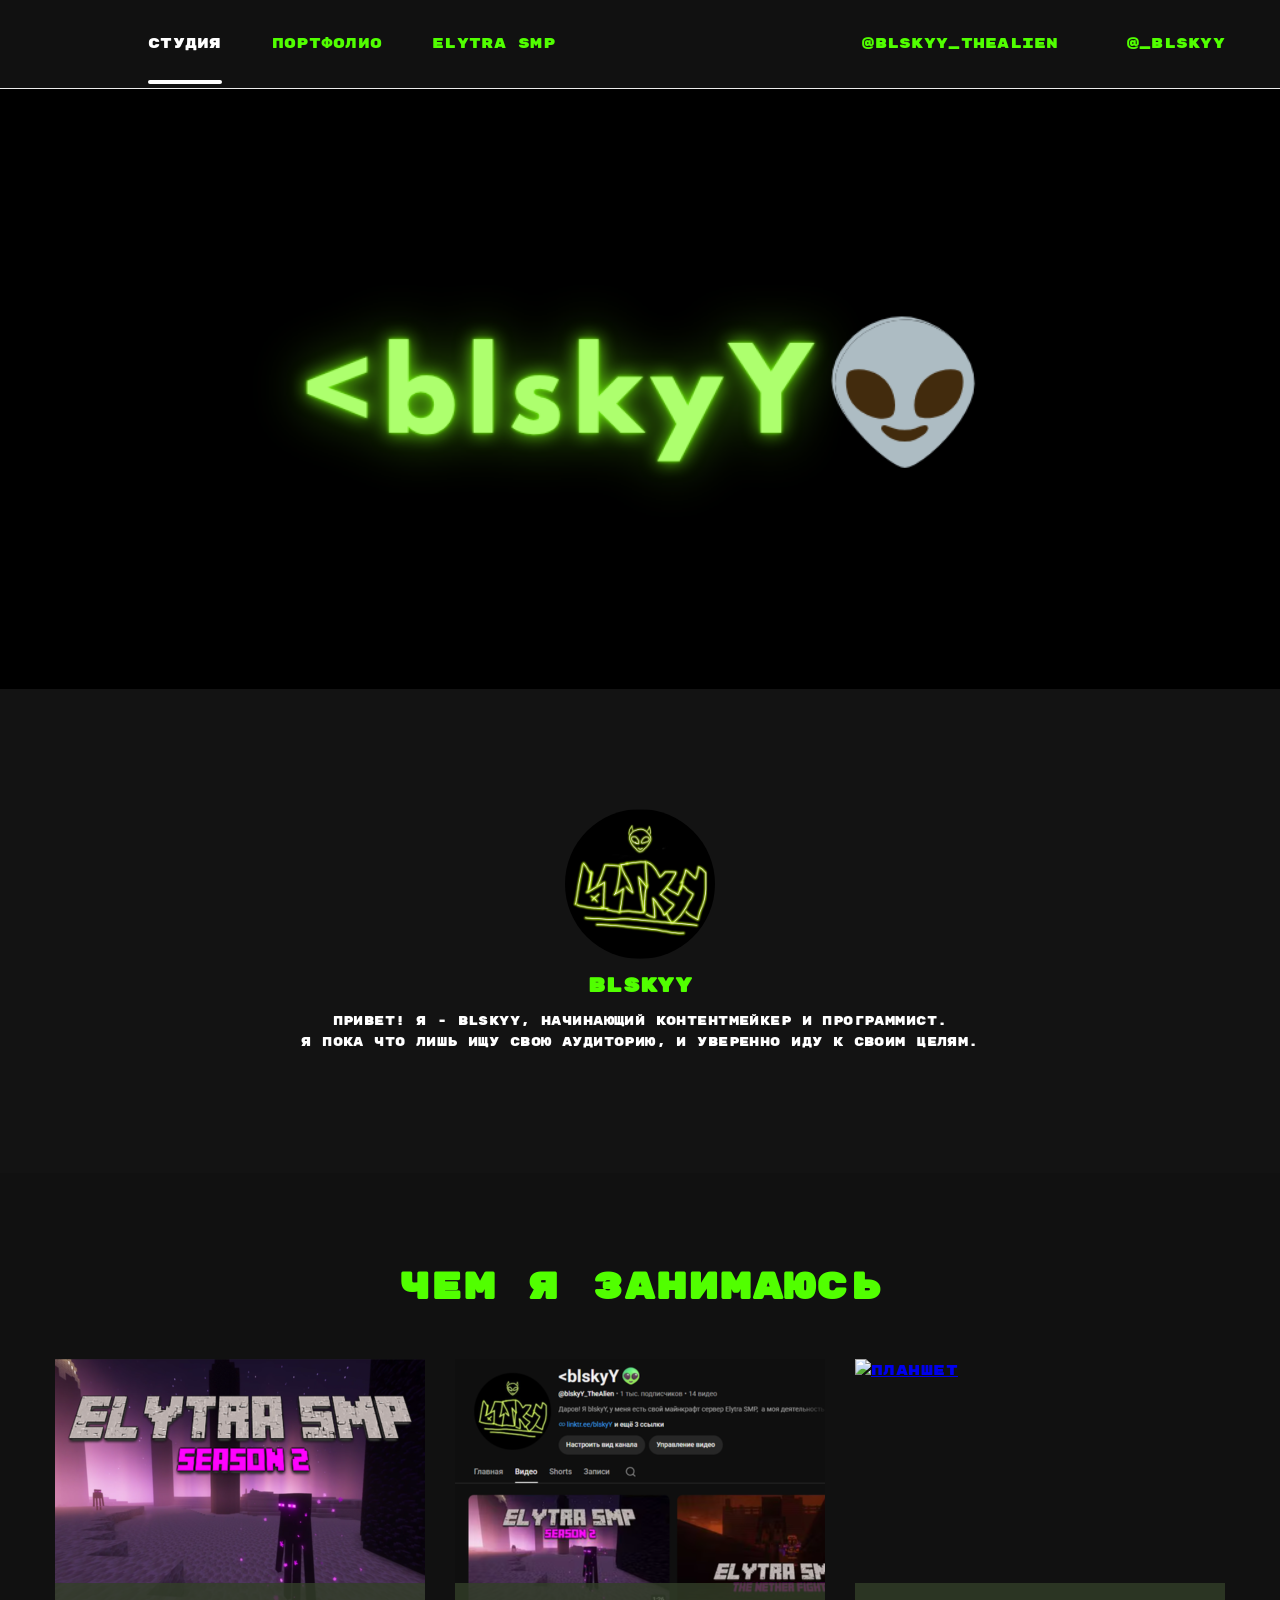
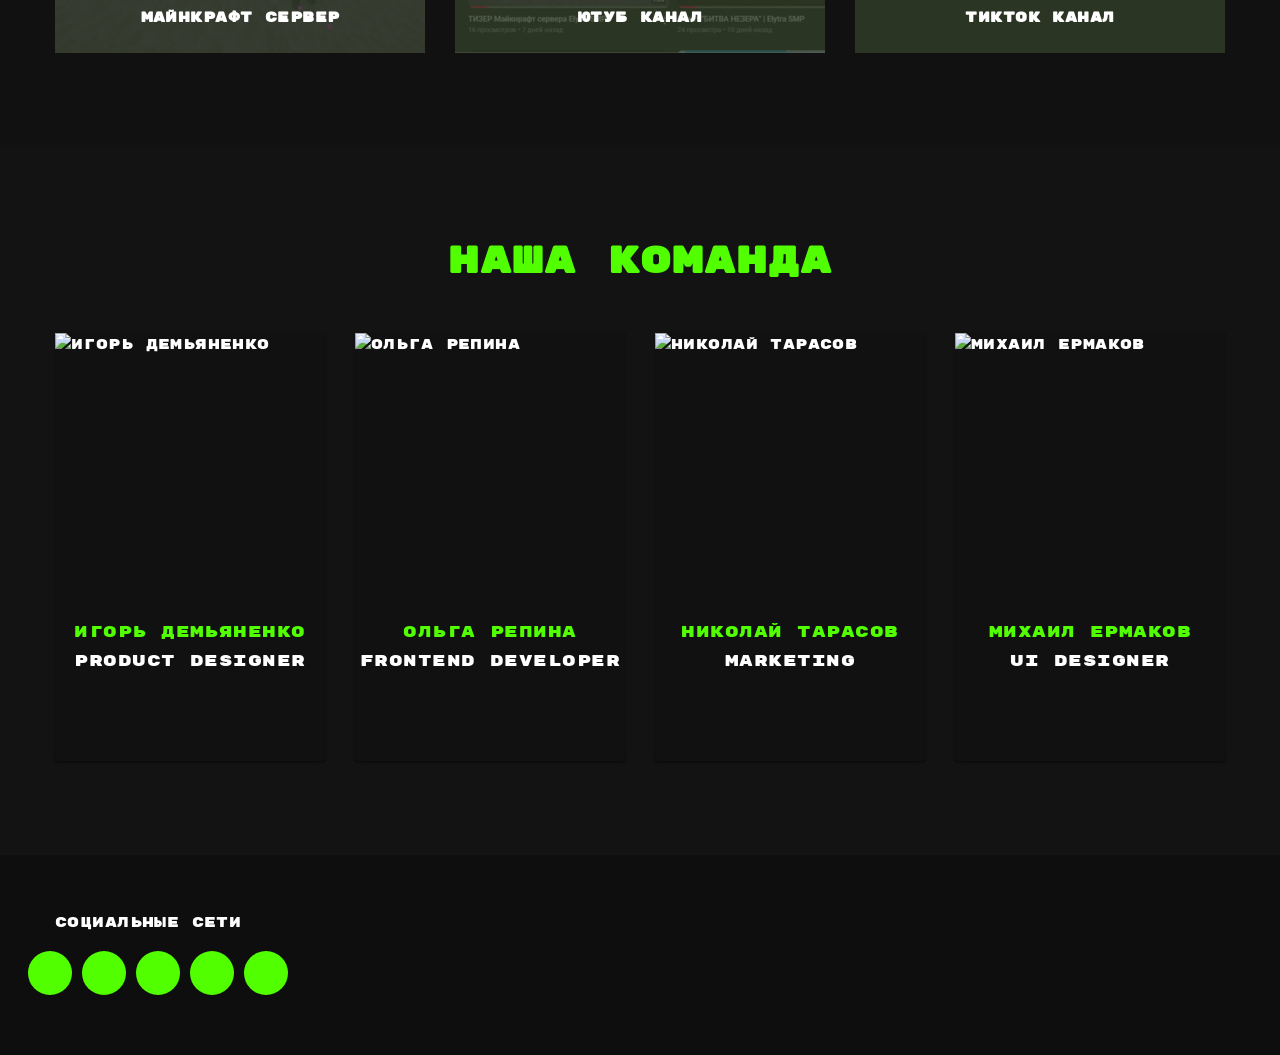
==== commit 11a5d655: "апдейт 2" ====
--- a/index.html
+++ b/index.html
@@ -30,34 +30,38 @@
             <li class="item">
               <a href="portfolio.html" class="link">Портфолио</a>
             </li>
+
+            <li class="item">
+              <a href="minecraft.html" class="link">Elytra SMP </a>
+            </li>
           </ul>
         </nav>
         <ul class="contact list">
           <li class="item">
             <a
               class="link contact-link"
-              href="mailto:info@devstudio.com"
+              href="https://t.me/blskyY_theAlien"
               target="_blank"
               rel="noopener nofollow noreferrer"
-              aria-label="електронная почта"
+              aria-label="телеграм канал"
             >
               <svg class="icon post">
-                <use href="./images/symbol-defs.svg#icon-email"></use>
+                <use href="./images/telegram.svg"></use>
               </svg>
-              info@devstudio.com
+              @blskyY_TheAlien
             </a>
           </li>
           <li class="item">
             <a
               class="link contact-link"
-              href="tel:+380961111111"
+              href="https://discord.com/users/1198643774549667852"
               target="_blank"
               rel="noopener nofollow noreferrer"
-              aria-label="номер телефона"
+              aria-label="личниые сообщения в дискорде"
             >
               <svg class="icon tell">
-                <use href="./images/symbol-defs.svg#icon-phone"></use></svg
-              >+38 096 111 11 11
+                <use href="./images/discord.svg"></use></svg
+              >@_blskyy
             </a>
           </li>
         </ul>
@@ -74,55 +78,20 @@
       <!--Особливості-->
       <section class="section impotent">
         <div class="container">
-          <h2 class="section-title visually-hidden">Наши особенности</h2>
-          <ul class="list skill">
-            <li class="item">
-              <div class="icon-impotent">
-                <svg class="antenna" width="65.32" height="70">
-                  <use href="./images/symbol-defs.svg#icon-antenna"></use>
-                </svg>
+          <h2 class="section-title visually-hidden">аватарка</h2>
+          <ul class="list avatar">
+            <li class="item">
+              <div class="avatar-wrapper">
+                <img
+                  class="avatarka"
+                  src="./images/avatarka.jpg"
+                  alt="Аватарка"
+                  width="156"
+                  height="156"
+                />
+                <h1 class="avatar-title">blskyY</h1>
+                <p class="avatar-subtitle">Привет! Я - blskyY, начинающий контентмейкер и программист.<br>Я пока что лишь ищу свою аудиторию, и уверенно иду к своим целям.</p>
               </div>
-              <h3 class="title">Внимание к деталям</h3>
-              <p class="text">
-                Идейные соображения, а также начало повседневной работы по
-                формированию позиции.
-              </p>
-            </li>
-            <li class="item">
-              <div class="icon-impotent">
-                <svg class="clock" width="66.96" height="70">
-                  <use href="./images/symbol-defs.svg#icon-clock"></use>
-                </svg>
-              </div>
-              <h3 class="title">Пунктуальность</h3>
-              <p class="text">
-                Задача организации, в особенности же рамки и место обучения
-                кадров влечет за собой.
-              </p>
-            </li>
-            <li class="item">
-              <div class="icon-impotent">
-                <svg class="diagram" width="70" height="53.69">
-                  <use href="./images/symbol-defs.svg#icon-diagram"></use>
-                </svg>
-              </div>
-              <h3 class="title">Планирование</h3>
-              <p class="text">
-                Равным образом консультация с широким активом в значительной
-                степени обуславливает.
-              </p>
-            </li>
-            <li class="item">
-              <div class="icon-impotent">
-                <svg class="astronaut" width="70" height="70">
-                  <use href="./images/symbol-defs.svg#icon-astronaut"></use>
-                </svg>
-              </div>
-              <h3 class="title">Современные технологии</h3>
-              <p class="text">
-                Значимость этих проблем настолько очевидна, что реализация
-                плановых заданий.
-              </p>
             </li>
           </ul>
         </div>
@@ -130,52 +99,52 @@
       <!--Чим ми займаємося-->
       <section class="section works">
         <div class="container">
-          <h2 class="section-title">Чем мы занимаемся</h2>
+          <h2 class="section-title">Чем я занимаюсь</h2>
           <ul class="list activity">
             <li class="item">
-              <a href=""
+              <a href="minecraft.html"
                 ><div class="work-thumb">
                   <img
                     class="card"
-                    src="./images/img1.jpg"
-                    alt="Компьютер"
+                    src="./images/ElytraSMP.png"
+                    alt="ElytraSMP Minecraft Server"
                     width="370"
                     height="294"
                   />
                   <div class="work-card">
-                    <p class="work-text">Десктопные приложения</p>
+                    <p class="work-text">Майнкрафт сервер</p>
                   </div>
                 </div></a
               >
             </li>
             <li class="item">
-              <a href=""
+              <a href="https://www.youtube.com/@blskyY_TheAlien/videos" target="_blank" rel="noopener nofollow noreferrer"
                 ><div class="work-thumb">
                   <img
                     class="card"
-                    src="./images/img2.jpg"
+                    src="./images/YoutubeWork.png"
                     alt="Смартфон"
                     width="370"
                     height="294"
                   />
                   <div class="work-card">
-                    <p class="work-text">Мобильные приложения</p>
+                    <p class="work-text">Ютуб канал</p>
                   </div>
                 </div></a
               >
             </li>
             <li class="item">
-              <a href=""
+              <a href="https://www.tiktok.com/@blskyy_the_alien" target="_blank" rel="noopener nofollow noreferrer"
                 ><div class="work-thumb">
                   <img
                     class="card"
-                    src="./images/img3.jpg"
+                    src="./images/tiktokWork.png"
                     alt="Планшет"
                     width="370"
                     height="294"
                   />
                   <div class="work-card">
-                    <p class="work-text">Дизайнерские решения</p>
+                    <p class="work-text">ТикТок канал</p>
                   </div>
                 </div></a
               >
@@ -409,159 +378,58 @@
           </ul>
         </div>
       </section>
-      <section class="section clients">
-        <div class="container">
-          <h2 class="section-title">Постоянные клиенты</h2>
-          <ul class="list client">
-            <li class="item-client">
-              <a href="" class="link link-client" aria-label="Компания">
-                <svg class="client-icon" width="41" height="46.7">
-                  <use href="./images/symbol-defs.svg#icon-groupya"></use>
-                </svg>
-              </a>
-            </li>
-            <li class="item-client">
-              <a href="" class="link link-client" aria-label="Компания">
-                <svg class="client-icon" width="40" height="52">
-                  <use href="./images/symbol-defs.svg#icon-groupbook"></use>
-                </svg>
-              </a>
-            </li>
-            <li class="item-client">
-              <a href="" class="link link-client" aria-label="Компания">
-                <svg class="client-icon" width="43.46" height="41.18">
-                  <use href="./images/symbol-defs.svg#icon-grouplist"></use>
-                </svg>
-              </a>
-            </li>
-            <li class="item-client">
-              <a href="" class="link link-client" aria-label="Компания">
-                <svg class="client-icon" width="84.44" height="40.62">
-                  <use href="./images/symbol-defs.svg#icon-groupforester"></use>
-                </svg>
-              </a>
-            </li>
-            <li class="item-client">
-              <a href="" class="link link-client" aria-label="Компания">
-                <svg class="client-icon" width="62.54" height="45.43">
-                  <use href="./images/symbol-defs.svg#icon-groupbrand"></use>
-                </svg>
-              </a>
-            </li>
-            <li class="item-client">
-              <a href="" class="link link-client" aria-label="Компания">
-                <svg class="client-icon" width="93.79" height="43.93">
-                  <use href="./images/symbol-defs.svg#icon-groupbox"></use>
-                </svg>
-              </a>
-            </li>
-          </ul>
-        </div>
-      </section>
     </main>
     <!--Футер-->
     <footer class="footer">
       <div class="container bottom">
-        <!--Символ-->
-        <div class="bottom-box">
-          <a href="" class="logo white link" lang="en"
-            ><span class="logo-accent">Web</span>Studio</a
-          >
-          <address>
-            <ul class="list adress">
-              <li class="item">
-                <a
-                  class="link post"
-                  href=""
-                  target="_blank"
-                  rel="noopener nofollow noreferrer"
-                >
-                  г. Киев, пр-т Леси Украинки, 26
-                </a>
-              </li>
-              <li class="item">
-                <a
-                  class="link"
-                  href="mailto:info@example.com"
-                  lang="en"
-                  target="_blank"
-                  rel="noopener nofollow noreferrer"
-                  >info@example.com</a
-                >
-              </li>
-              <li class="item">
-                <a
-                  class="link"
-                  href="tel:+380991111111"
-                  target="_blank"
-                  rel="noopener nofollow noreferrer"
-                  >+38 099 111 11 11</a
-                >
-              </li>
-            </ul>
-          </address>
-        </div>
         <div class="contact-box">
-          <p class="text-footer">ПРИСОЕДИНЯЙТЕСЬ</p>
+          <p class="text-footer">Социальные сети</p>
           <ul class="list social-contact">
             <li class="item-contact">
               <a
-                href=""
+                href="https://www.youtube.com/@blskyY_TheAlien/videos"
                 class="link link-contact footer-contact"
-                aria-label="Компания"
+                aria-label="Ютуб канал"
                 ><svg class="icon-contact" width="20" height="20">
                   <use
-                    href="./images/symbol-defs.svg#icon-instagram"
+                    href="./images/youtube.svg"
                   ></use></svg
               ></a>
             </li>
             <li class="item-contact">
               <a
-                href=""
+                href="https://www.tiktok.com/@blskyy_the_alien"
                 class="link link-contact footer-contact"
-                aria-label="Компания"
+                aria-label="Тик ток канал"
                 ><svg class="icon-contact" width="20" height="16.25">
-                  <use href="./images/symbol-defs.svg#icon-twitter"></use></svg
+                  <use href="./images/tiktok.svg"></use></svg
               ></a>
             </li>
             <li class="item-contact">
               <a
-                href=""
+                href="https://www.twitch.tv/blskyy_"
                 class="link link-contact footer-contact"
-                aria-label="Компания"
+                aria-label="Твич канал"
                 ><svg class="icon-contact" width="10" height="20">
-                  <use href="./images/symbol-defs.svg#icon-facebook"></use></svg
+                  <use href="./images/twitch.svg"></use></svg
               ></a>
             </li>
             <li class="item-contact">
               <a
-                href=""
+                href="https://t.me/blskyy_theAlien"
                 class="link link-contact footer-contact"
-                aria-label="Компания"
+                aria-label="Телеграм канал"
                 ><svg class="icon-contact" width="20" height="20">
-                  <use href="./images/symbol-defs.svg#icon-linkedin"></use></svg
+                  <use href="./images/telegram.svg"></use></svg
               ></a>
             </li>
-          </ul>
-        </div>
-        <div class="mail-box">
-          <p class="text-footer">Подпишитесь на рассылку</p>
-          <ul class="footer-form">
-            <li class="footer-list">
-              <input
-                type="email"
-                name="mail-footer"
-                class="mail-footer"
-                placeholder="E-mail"
-              />
-            </li>
-            <li class="footer-list">
-              <button class="footer-button" type="submit">
-                <span>Подписаться</span>
-                <svg class="icon-footer" width="24" height="24">
-                  <use href="./images/symbol-defs.svg#icon-fly"></use>
-                </svg>
-              </button>
+            <li class="item-contact">
+              <a href="https://t.me/Elytra_SMP"
+                class="link link-contact footer-contact"
+                 aria-label="Майнкрафт сервер"
+                 ><svg class="icon-contact" width="20" height="20">
+                  <use href="./images/minecraft.svg"></use>
+                </svg></a>
             </li>
           </ul>
         </div>
--- a/css/styles.css
+++ b/css/styles.css
@@ -17,6 +17,7 @@
   --primary-text-color: #ffffff;
   --title-text-color: #51ff00;
   --accent-color: #ffffff;
+  --button-color: #313131;
   --primary-white-color: #111111;
   --secondary-white-color: #51ff00;
   --head-footer-bgcolor: #0e0e0e;
@@ -59,12 +60,58 @@
   height: auto;
 }
 
+.list .avatar {
+  list-style: none;
+  padding: 0;
+  margin: 0;
+}
+
+.avatar-wrapper {
+  display: flex;
+  flex-direction: column;
+  /* ВАЖНО: элементы друг под другом */
+  align-items: center;
+  /* центр по горизонтали */
+  text-align: center;
+  /* текст тоже по центру */
+}
+
+.avatarka {
+  display: block;
+  width: 150px;
+  height: 150px;
+  border-radius: 50%;
+  object-fit: cover;
+  margin-bottom: 10px;
+}
+
+.avatar-title {
+  margin: 0;
+  font-size: 20px;
+  color: var(--title-text-color);
+}
+
+.avatar-subtitle {
+  margin: 8px 0 0;
+  font-size: 12px;
+  line-height: 1.75;
+  max-width: 1000px;
+}
+
 .section.impotent {
+  background-color: var(--secondary-bgcolor);
+  padding-bottom: 120px;
+  padding-top: 120px;
+}
+.section.works {
+  padding-top: 94px;
   padding-bottom: 94px;
-  padding-top: 94px;
-}
-.section.works {
-  padding-bottom: 94px;
+}
+
+.section.title{
+  margin: 2;
+    font-size: 128px;
+    color: var(--title-text-color);
 }
 
 .section.comand {
@@ -87,8 +134,8 @@
 
   max-width: 1600px;
   height: 600px;
-  padding-top: 200px;
-  padding-bottom: 200px;
+  padding-top: 160px;
+  padding-bottom: 160px;
   margin-left: auto;
   margin-right: auto;
 
@@ -257,13 +304,13 @@
 }
 
 .icon.post {
-  width: 16px;
-  height: 12px;
+  width: 26px;
+  height: 24px;
 }
 
 .icon.tell {
-  width: 10px;
-  height: 16px;
+  width: 28px;
+  height: 24px;
 }
 
 .contact.list .link {
@@ -272,7 +319,7 @@
   padding-top: 32px;
   padding-bottom: 32px;
 
-  color: var(--primary-text-color);
+  color: var(--title-text-color);
 
   font-weight: 500;
   font-size: 14px;
@@ -647,8 +694,8 @@
 
   width: 370px;
   height: 70px;
-  color: var(--primary-white-color);
-  background: rgba(47, 48, 58, 0.8);
+  color: var(--primary-text-color);
+  background: rgba(51, 63, 41, 0.8);
 }
 
 .work-text {
@@ -727,6 +774,11 @@
   background-color: var(--accent-color);
 }
 .icon-contact {
+  width: 32px;
+  height: 32px;
+  fill: currentColor;
+  display: block;
+
   fill: currentColor;
 }
 
@@ -803,7 +855,7 @@
   letter-spacing: 0.03;
 
   color: var(--title-text-color);
-  background-color: var(--secondary-bgcolor);
+  background-color: var(--button-color);
 
   display: inline-block;
   padding: 6px 22px;
@@ -957,7 +1009,7 @@
 
 .text-footer {
   text-transform: uppercase;
-  color: var(--primary-white-color);
+  color: var(--accent-color);
 
   font-style: 700;
   font-size: 14px;
@@ -968,7 +1020,7 @@
 
 .link-contact.footer-contact {
   color: var(--primary-white-color);
-  background-color: rgba(255, 255, 255, 0.1);
+  background-color: var(--title-text-color);
 
   transition: background-color 250ms var(--function-animation);
 }
